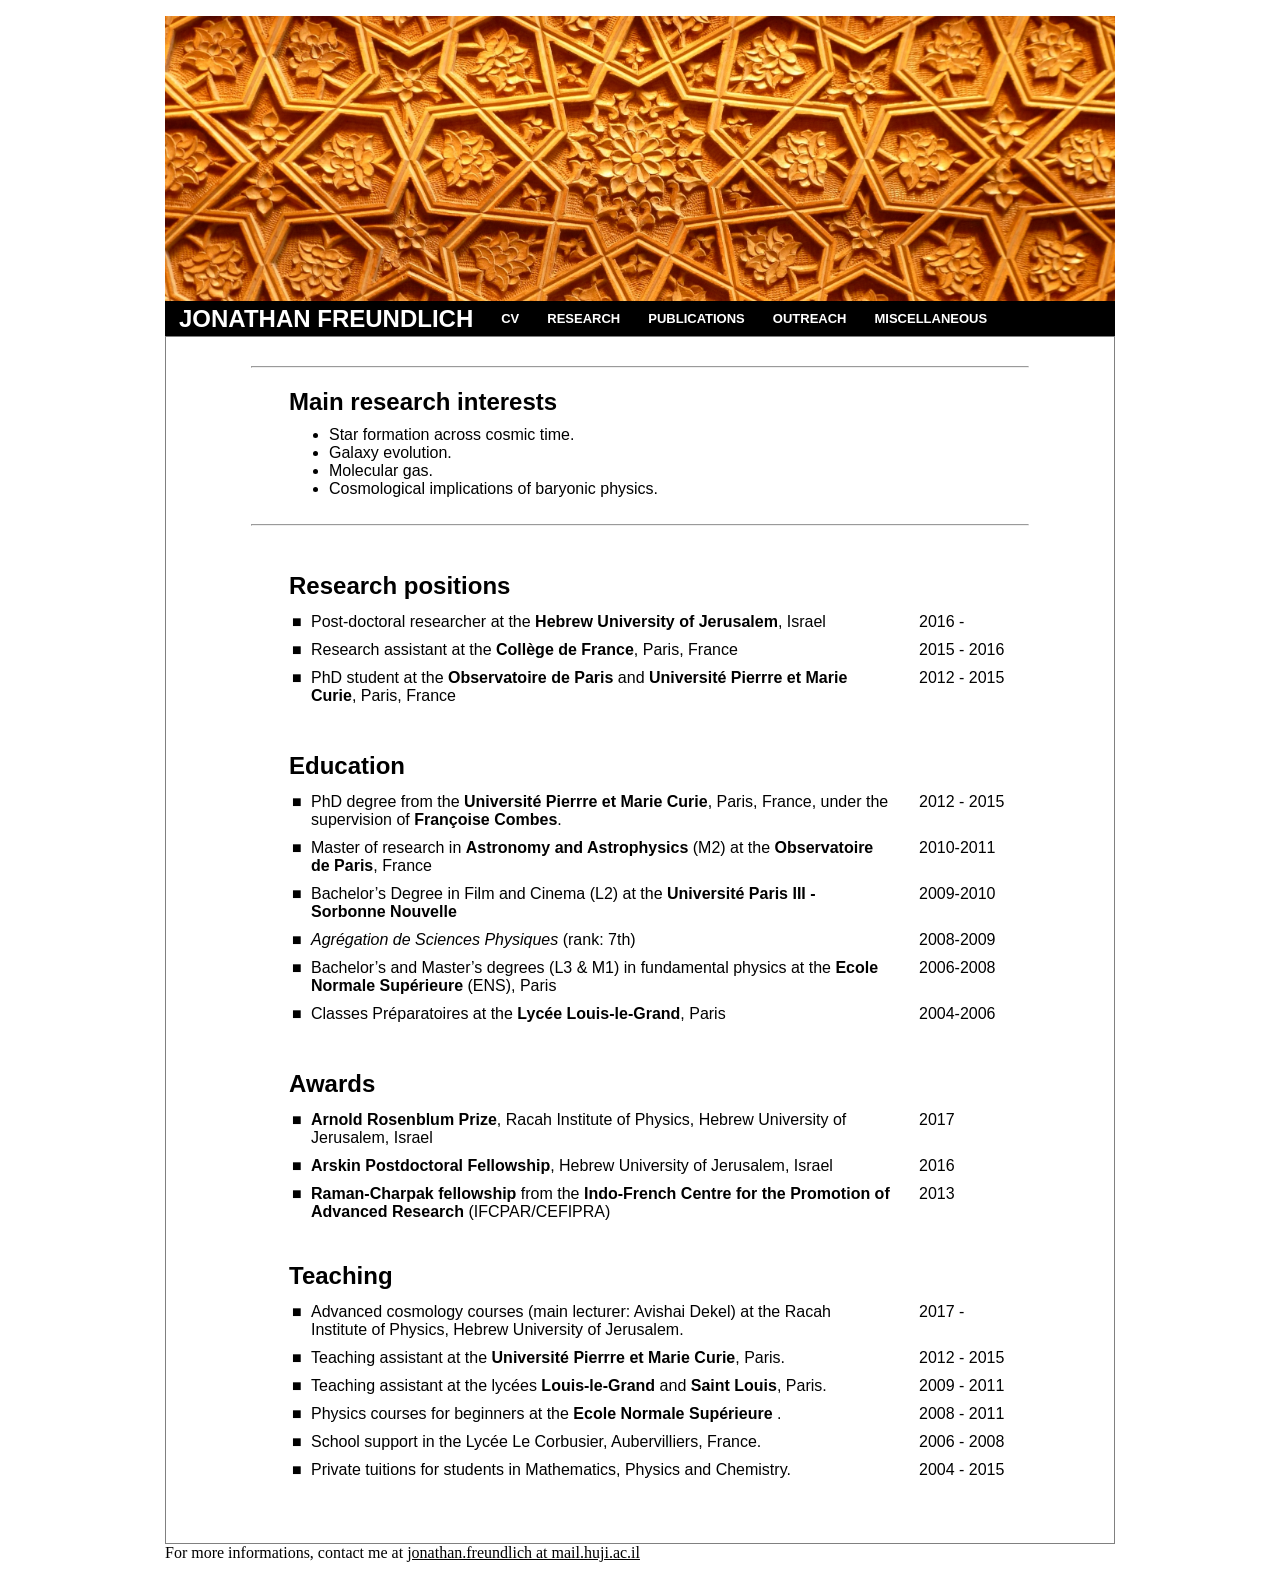
==== cv.html @ 674c6ed9 "Add website files to root directory" ====
<html>
<link rel="stylesheet" type="text/css" href="style.css">

<head>
<title>Jonathan Freundlich</title>
</head>

<META HTTP-EQUIV="Content-Type" CONTENT="text/html; charset=UTF-8">
<META HTTP-EQUIV="Content-Type" CONTENT="text/html; charset=UTF-8">
<META NAME="keywords" CONTENT="Jonathan,Freundlich,Jonathan
Freundlich,Astrophysics,Astro,Star formation,Filaments,Avishai
Dekel,Francoise Combes,Dekel,Combes,Hebrew University,Racah
Institute,Observatoire de
Paris,Cusp-core,Carbozone,Veronika,Hawaii,Las Vegas,Rameswaram">
<META NAME="description" CONTENT="Webpage of Jonathan Freundlich">
<META NAME="author" CONTENT="Jonathan Freundlich">

<script>
  (function(i,s,o,g,r,a,m){i['GoogleAnalyticsObject']=r;i[r]=i[r]||function(){
  (i[r].q=i[r].q||[]).push(arguments)},i[r].l=1*new Date();a=s.createElement(o),
  m=s.getElementsByTagName(o)[0];a.async=1;a.src=g;m.parentNode.insertBefore(a,m)
  })(window,document,'script','https://www.google-analytics.com/analytics.js','ga');

  ga('create', 'UA-87950720-1', 'auto');
  ga('send', 'pageview');

</script>

<body>

<!---- HEAD ----------------------------------------------------->

<div id="cf" class="shadow">
   <img class="bottom" src="images/samarkand4.jpg" />
   <img class="top" src="images/samarkand3.jpg" />
</div>

<div id="navbar">
        <ul>
           <li><a href="./index.html"
        style="text-decoration: none" class="nav"><font size="5"
        face="arial"><b>JONATHAN FREUNDLICH</b></font></a></li>
	   <li><a href="./cv.html" style="text-decoration: none" class="nav"><font size="2" face="arial"><b>CV</b></font></a></li>
           <li><a href="./research.html" style="text-decoration: none" class="nav"><font size="2" face="arial"><b>RESEARCH</b></font></a></li>
           <li><a href="./publications.html" style="text-decoration: none" class="nav"><font size="2" face="arial"><b>PUBLICATIONS</b></font></a></li>
           <li><a href="./outreach.html" style="text-decoration: none" class="nav"><font size="2" face="arial"><b>OUTREACH</b></font></a></li>
           <li><a href="./miscelaneous.html" style="text-decoration: none" class="nav"><font size="2" face="arial"><b>MISCELLANEOUS</b></font></a></li>
        </ul>
</div>

<!---- TEXT ----------------------------------------------------->

<table frame="box" width=100%>
<tr>
<td>
<blockquote>

<font face="arial">

  <!------
<p width=80% align="center" style="margin: 40px 0px 0px 80px">
A curriculum vitae can be found <a href="documents/cv_freundlich_2017_EN.pdf"  style="text-decoration:
	none" class="type1"><b>here</b></a> (or <a href="documents/cv_freundlich_2017_FR.pdf"  style="text-decoration:
	none" class="type1"><b>here</b></a> for the French version).
</p>
----->

  
<br />
  
<hr width="90%" align="center">
  
<h2 style="margin: 20px 0px 0px 80px">Main research interests</h2>
<ul  style="margin: 10px 0px 0px 80px">
    <li>Star formation across cosmic time.</li>
    <li>Galaxy evolution.</li>
    <li>Molecular gas.</li>
    <li>Cosmological implications of baryonic physics.</li>
</ul>
<br />

<hr width="90%" align="center">
<br />

<h2 style="margin: 20px 0px 0px 80px">Research positions</h2>
<table  style="margin: 10px 0px 0px 80px">
    <tr valign="top" class="spaceUnder">
      <td width=15px>&#9632; </td>
      <td width=580px valign="top"> Post-doctoral researcher at the <a
	href="http://new.huji.ac.il/en" style="text-decoration:
	none" class="type1"><b>Hebrew University of
	Jerusalem</b></a>, Israel</td>
      <td width=20px></td>
      <td width=100px valign="top">2016 - </td>
    <tr class="spaceUnder">
      <td width=5px>&#9632; </td>
      <td valign="top">Research assistant at the
	<a
	href="https://www.college-de-france.fr/site/college/index.htm" style="text-decoration:
	none" class="type1"><b>Coll&egrave;ge de France</b></a>, Paris,
	France</td>
      <td width=20px></td>
      <td valign="top">2015 - 2016</td>
    </tr>
    <tr valign="top" class="spaceUnder">
      <td width=5px>&#9632; </td>
      <td valign="top">PhD student at the <a
	href="https://www.obspm.fr/" style="text-decoration:none"
	class="type1"><b>Observatoire de Paris</b></a> and
	<a
	href="http://www.upmc.fr/en/index.html" style="text-decoration:none"
	class="type1"><b>Universit&eacute; Pierrre et Marie Curie</b></a>, Paris, France</td>
      <td width=20px></td>
      <td>2012 - 2015</td>
    </tr>	
</table>
<br />

<h2 style="margin: 20px 0px 0px 80px">Education</h2>
<table  style="margin: 10px 0px 0px 80px">
    <tr valign="top" class="spaceUnder">
      <td width=15px>&#9632; </td>
      <td width=580px valign="top" class="spaceUnder">PhD degree from
	the 	<a
	href="http://www.upmc.fr/en/index.html" style="text-decoration:none"
	class="type1"><b>Universit&eacute; Pierrre et Marie Curie</b></a>, Paris, France,
	under the supervision of <a
	href="http://aramis.obspm.fr/~combes/" style="text-decoration:none"
	class="type1"><b>Françoise Combes</b></a>.</td>

      <td width=20px></td>
      <td width=100px valign="top">2012 - 2015</td>
    <tr valign="top"  class="spaceUnder">
       <td width=5px>&#9632; </td>
      <td valign="top">Master of research in 	<a
	href="http://ufe.obspm.fr/Master/Master-2-Recherche/" style="text-decoration:none"
	class="type1"><b>Astronomy and Astrophysics</b></a> (M2) at the
	<a
	href="https://www.obspm.fr/" style="text-decoration:none"
	class="type1"><b>Observatoire de Paris</b></a>, France
      </td>
      <td width=20px></td>
      <td valign="top">2010-2011</td>
    </tr>
    <tr valign="top"  class="spaceUnder">
      <td width=5px>&#9632; </td>
      <td valign="top">Bachelor’s Degree in Film and Cinema (L2) at the <a
	href="http://www.univ-paris3.fr/dept-cav" style="text-decoration:none"
	class="type1"><b>Université Paris III - Sorbonne Nouvelle</b></a></td>
      <td width=20px></td>
      <td valign="top">2009-2010</td>
    </tr>
    <tr valign="top" class="spaceUnder">
      <td width=5px>&#9632; </td>
      <td><i>Agr&eacute;gation de Sciences
	Physiques</i> (rank: 7th)</td>
      <td width=20px></td>
      <td>2008-2009</td>
    </tr>
    <tr valign="top" class="spaceUnder">
      <td width=5px>&#9632; </td>
      <td valign="top" class="spaceUnder"> Bachelor’s and Master’s degrees (L3 & M1) in fundamental
	physics at the <a
	href="http://www.ens.fr" style="text-decoration:none"
	class="type1"><b>Ecole Normale Sup&eacute;rieure </b></a> (ENS),
	Paris</td>
      <td width=20px></td>
      <td valign="top">2006-2008</td>
    </tr>
    <tr valign="top" class="spaceUnder">
      <td width=5px>&#9632; </td>
      <td valign="top"> Classes Pr&eacute;paratoires at the <a
	href="https://en.wikipedia.org/wiki/Lyc%C3%A9e_Louis-le-Grand" style="text-decoration:none"
	class="type1"><b>Lyc&eacute;e Louis-le-Grand</b></a>, Paris</td>
      <td width=20px></td>
      <td valign="top">2004-2006</td>
    </tr>   
</table>
<br />

<h2 style="margin: 20px 0px 0px 80px">Awards</h2>
<table  style="margin: 10px 0px 0px 80px">
    <tr valign="top" class="spaceUnder">
      <td width=15px>&#9632; </td>
      <td width=580px valign="top"><b>Arnold Rosenblum Prize</b>, Racah
	Institute of Physics, Hebrew University of Jerusalem, Israel</td>
      <td width=20px></td>
      <td width=100px valign="top">2017</td>
    <tr valign="top" class="spaceUnder">
      <td width=15px>&#9632; </td>
      <td width=580px valign="top"><a
	href="http://ldft.huji.ac.il/" style="text-decoration:none"
	class="type1"><b>Arskin Postdoctoral Fellowship</b></a>, Hebrew University of Jerusalem, Israel</td>
      <td width=20px></td>
      <td width=100px valign="top">2016</td>
    <tr valign="top" >
      <td width=15px>&#9632; </td>
      <td valign="top" class="spaceUnder"><a
	href="http://www.inde.campusfrance.org/en/page/Raman-charpak-scholarship" style="text-decoration:none"
	class="type1"><b>Raman-Charpak fellowship</b></a> from the <a
	href="http://www.cefipra.org/" style="text-decoration:none"
	class="type1"><b>Indo-French Centre for the Promotion of Advanced Research</b></a> (IFCPAR/CEFIPRA)</td>
      <td width=20px></td>  
      <td valign="top">2013</td>
    </tr>	
</table>
<br />

<h2 style="margin: 20px 0px 0px 80px">Teaching</h2>
<table  style="margin: 10px 0px 0px 80px">
    <tr valign="top" class="spaceUnder">
      <td width=15px>&#9632; </td>
      <td width=580px valign="top">Advanced cosmology courses (main
	lecturer: Avishai Dekel) at the Racah Institute of Physics, Hebrew
	University of Jerusalem.</td>
      <td width=20px></td>
      <td width=100px valign="top">2017 -</td>
    </tr>
    <tr class="spaceUnder">
      <td width=15px>&#9632; </td>
      <td width=580px valign="top">Teaching assistant at the 	<a
	href="http://www.upmc.fr/en/index.html" style="text-decoration:none"
	class="type1"><b>Universit&eacute; Pierrre et Marie
	Curie</b></a>, Paris.</td>
      <td width=20px></td>
      <td width=100px valign="top">2012 - 2015</td>
    </tr>
    <tr class="spaceUnder">
      <td width=15px>&#9632; </td>
      <td valign="top">Teaching assistant at the lycées <a
	href="https://en.wikipedia.org/wiki/Lyc%C3%A9e_Louis-le-Grand" style="text-decoration:none"
	class="type1"><b>Louis-le-Grand</b></a> and <a
	href="https://en.wikipedia.org/wiki/Lyc%C3%A9e_Saint-Louis" style="text-decoration:none"
	class="type1"><b>Saint Louis</b></a>, Paris.</td>
      <td width=20px></td> 
      <td valign="top">2009 - 2011</td>
    </tr>
    <tr class="spaceUnder">
      <td width=15px>&#9632; </td>
      <td valign="top">Physics courses for beginners at the <a
	href="http://www.ens.fr" style="text-decoration:none"
	class="type1"><b>Ecole Normale Sup&eacute;rieure </b></a>.</td>
      <td width=20px></td>
      <td valign="top">2008 - 2011</td>
    </tr>
    <tr class="spaceUnder">
      <td width=15px>&#9632; </td>
      <td valign="top">School support in the Lycée Le Corbusier, Aubervilliers, France.</td>
      <td width=20px></td>
      <td valign="top">2006 - 2008</td>
    </tr>
    <tr class="spaceUnder">
      <td width=15px>&#9632; </td>
      <td valign="top">Private tuitions for students in Mathematics, Physics and Chemistry.</td>
      <td width=20px></td>
      <td valign="top">2004 - 2015</td>
    </tr>
</table>
<br />
<br />
</font>


</blockquote>
</td>
</tr>
</table>


<!---- FOOT ----------------------------------------------------->

<p align="left" style="margin: 0px 0px 0px 0px">
For more informations, contact me at
<a href="mailto:jonathan.freundlich@mail.huji.ac.il"
class="type1">jonathan.freundlich at mail.huji.ac.il</a>



</body></html>
---- style.css ----
/* LINKS */

a.type1:link { color: #000000; } 
a.type1:visited { color: #000000; } 
a.type1:hover { color: #0079C2; } 
a.type1:active { color: #000000; }

a.nav:link { color: #FFF; } 
a.nav:visited { color: #FFF; } 
a.nav:hover { color: #000000; } 
a.nav:active { color: #FFF; }

body {	padding: 1em 0em; margin: auto; width:950px;}

#navbar {
width: 100%;
height: 35px;
background-color: #000;
}

#navbar ul {
width: 100%;
margin: 0 0 0 0;
padding-left:0px;
}

#navbar ul li {
float: left;
color: #FFF;
padding: 0px 14px 0px 14px;
border-right: 0px solid #FFF;
border-left: 0px solid #FFF;
height: 35px;
list-style: none;
display: block;
line-height: 35px;
text-align: center;
cursor: pointer;
}

#navbar ul li:hover {
background-color:#CCC;
color:#000000;
}


#cf {
position:relative;
margin:auto;
width:950px;
height:285px;
}

#cf img {
  position: absolute;
  width:950px;
  height:285px;
  vertical-align:middle;
  -webkit-transition: opacity 1s ease-in-out;
  -moz-transition: opacity 1s ease-in-out;
  -o-transition: opacity 1s ease-in-out;
  transition: opacity 1s ease-in-out;
}

#cf img.top:hover {
  opacity:0;
}

#cf2 {
position:relative;
margin: 0px 0px 0px -860px;
width:855px;
height:256px;
}

#cf2 img {
  position: absolute;
  width:855px;
  height:256px;
  vertical-align:middle;
  -webkit-transition: opacity 1s ease-in-out;
  -moz-transition: opacity 1s ease-in-out;
  -o-transition: opacity 1s ease-in-out;
  transition: opacity 1s ease-in-out;
}

#cf2 img.top:hover {
  opacity:0;
}


tr.spaceUnder > td
{
  padding-bottom: 7px;
}

#image{
    width:300px;
    display: block;
}

#image:hover{
    transform-origin: 100% 0;
    transform: scale(2); 
    box-shadow: 0 0 10px rgba(0, 0, 0, 0.5);
}


#image2{
    width:300px;
    display: block;
}

#image2:hover{
    transform-origin: 100% 100%;
    transform: scale(2); 
    box-shadow: 0 0 10px rgba(0, 0, 0, 0.5);
}


#outreach {
width:400px;
height:300px;
display: block;
}

#outreach img {
  position: absolute;
  width:400px;
  height:300px;
  vertical-align:middle;
  -webkit-transition: opacity 1s ease-in-out;
  -moz-transition: opacity 1s ease-in-out;
  -o-transition: opacity 1s ease-in-out;
  transition: opacity 1s ease-in-out;
}

#outreach img.top:hover {
  opacity:0;
}
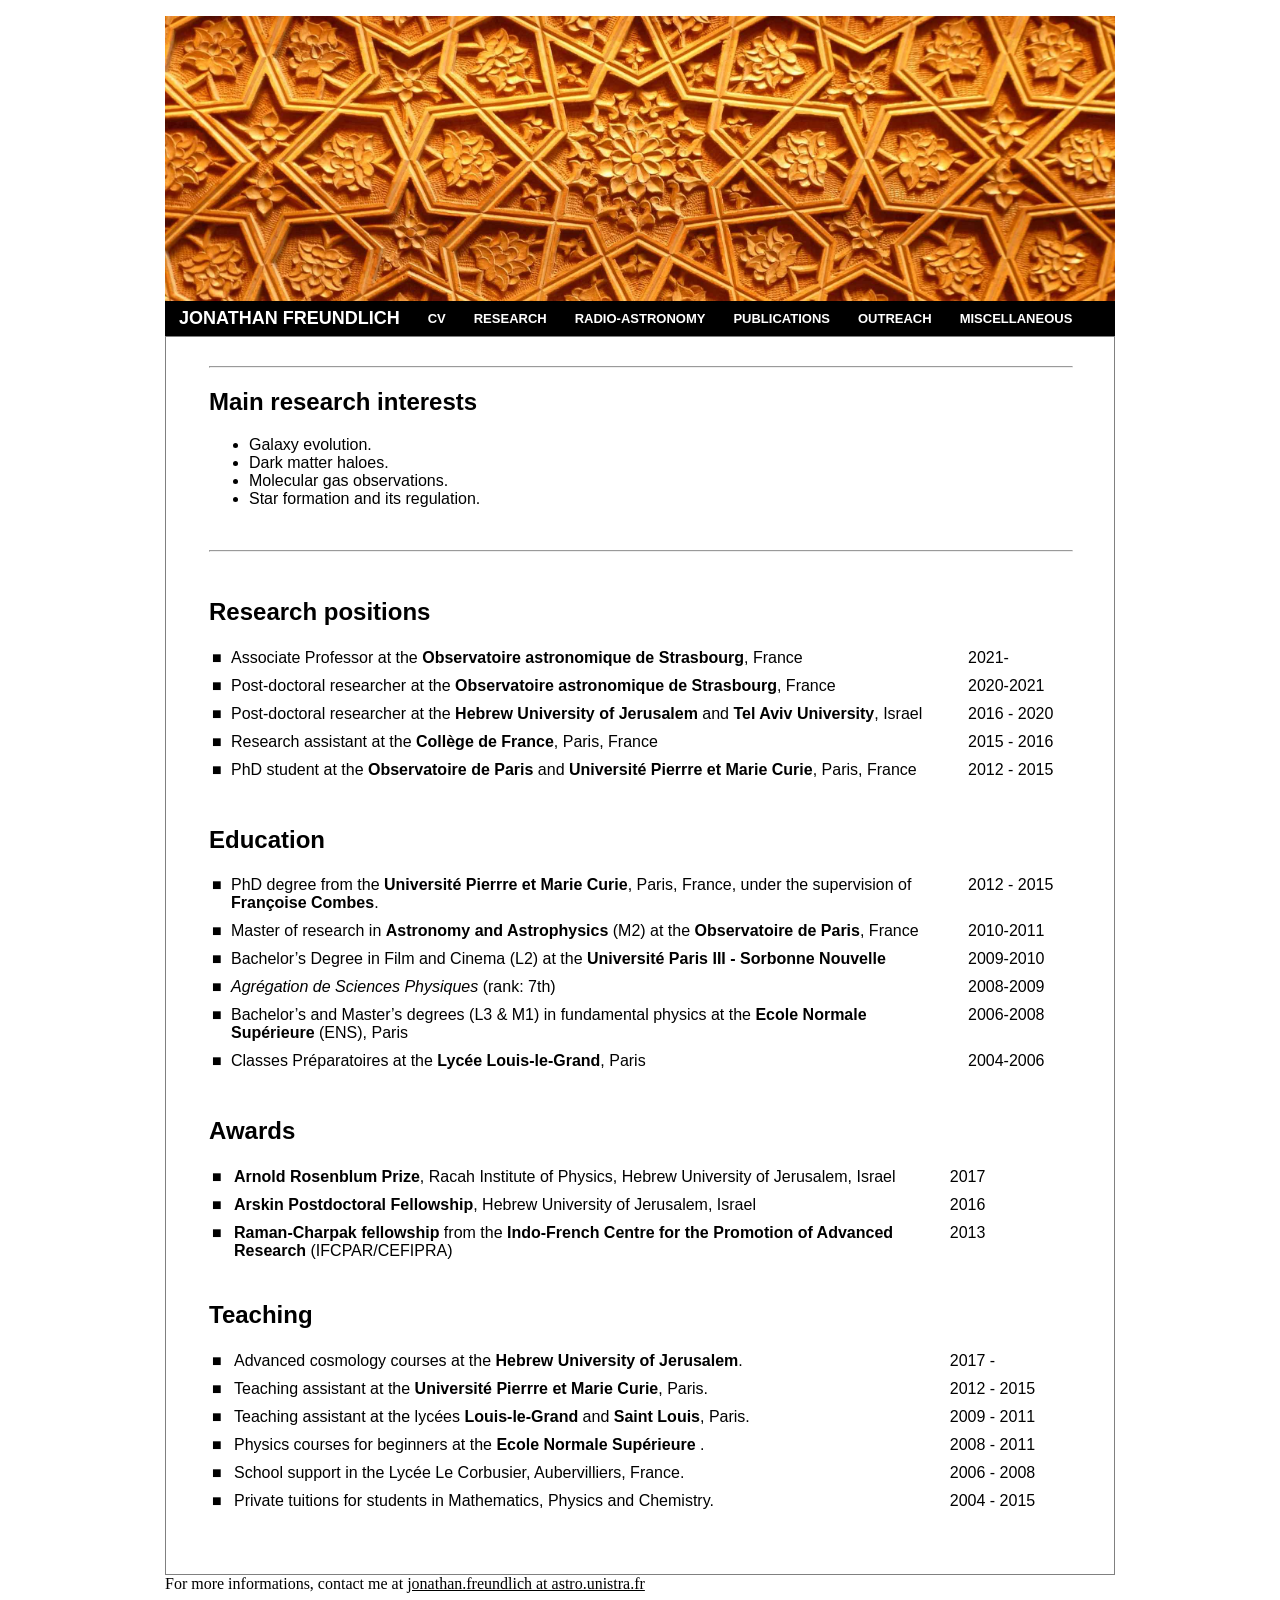
==== commit 42919b7e: "Add website files (excluding oversized media)" ====
--- a/cv.html
+++ b/cv.html
@@ -38,12 +38,13 @@
 <div id="navbar">
         <ul>
            <li><a href="./index.html"
-        style="text-decoration: none" class="nav"><font size="5"
+        style="text-decoration: none" class="nav"><font size="4"
         face="arial"><b>JONATHAN FREUNDLICH</b></font></a></li>
 	   <li><a href="./cv.html" style="text-decoration: none" class="nav"><font size="2" face="arial"><b>CV</b></font></a></li>
            <li><a href="./research.html" style="text-decoration: none" class="nav"><font size="2" face="arial"><b>RESEARCH</b></font></a></li>
+           <li><a href="./radio.html" style="text-decoration: none" class="nav"><font size="2" face="arial"><b>RADIO-ASTRONOMY</b></font></a></li>
            <li><a href="./publications.html" style="text-decoration: none" class="nav"><font size="2" face="arial"><b>PUBLICATIONS</b></font></a></li>
-           <li><a href="./outreach.html" style="text-decoration: none" class="nav"><font size="2" face="arial"><b>OUTREACH</b></font></a></li>
+		<li><a href="./outreach.html" style="text-decoration: none" class="nav"><font size="2" face="arial"><b>OUTREACH</b></font></a></li>
            <li><a href="./miscelaneous.html" style="text-decoration: none" class="nav"><font size="2" face="arial"><b>MISCELLANEOUS</b></font></a></li>
         </ul>
 </div>
@@ -57,41 +58,50 @@
 
 <font face="arial">
 
-  <!------
-<p width=80% align="center" style="margin: 40px 0px 0px 80px">
-A curriculum vitae can be found <a href="documents/cv_freundlich_2017_EN.pdf"  style="text-decoration:
-	none" class="type1"><b>here</b></a> (or <a href="documents/cv_freundlich_2017_FR.pdf"  style="text-decoration:
-	none" class="type1"><b>here</b></a> for the French version).
-</p>
------>
-
   
 <br />
   
-<hr width="90%" align="center">
+<hr width="100%" align="center">
   
-<h2 style="margin: 20px 0px 0px 80px">Main research interests</h2>
-<ul  style="margin: 10px 0px 0px 80px">
-    <li>Star formation across cosmic time.</li>
-    <li>Galaxy evolution.</li>
-    <li>Molecular gas.</li>
-    <li>Cosmological implications of baryonic physics.</li>
+<h2 width=90%>Main research interests</h2>
+<ul width=90%>
+    <li>Galaxy evolution.</li>	  
+    <li>Dark matter haloes.</li>  
+    <li>Molecular gas observations.</li>
+    <li>Star formation and its regulation.</li>
 </ul>
 <br />
 
-<hr width="90%" align="center">
-<br />
-
-<h2 style="margin: 20px 0px 0px 80px">Research positions</h2>
-<table  style="margin: 10px 0px 0px 80px">
-    <tr valign="top" class="spaceUnder">
-      <td width=15px>&#9632; </td>
-      <td width=580px valign="top"> Post-doctoral researcher at the <a
+<hr width="100%" align="center">
+<br />
+
+<h2 width=100%>Research positions</h2>
+<table  width=100%>
+	<tr valign="top" class="spaceUnder">
+      <td width=15px>&#9632; </td>
+      <td valign="top"> Associate Professor at the <a
+	href="https://astro.unistra.fr/" style="text-decoration:
+	none" class="type1"><b>Observatoire astronomique de Strasbourg</b></a>, France</td>
+      <td width=20px></td>
+      <td width=100px valign="top">2021-</td>
+
+	<tr valign="top" class="spaceUnder">
+      <td width=15px>&#9632; </td>
+      <td valign="top"> Post-doctoral researcher at the <a
+	href="https://astro.unistra.fr/" style="text-decoration:
+	none" class="type1"><b>Observatoire astronomique de Strasbourg</b></a>, France</td>
+      <td width=20px></td>
+      <td width=100px valign="top">2020-2021</td>
+    <tr valign="top" class="spaceUnder">
+      <td width=15px>&#9632; </td>
+      <td valign="top"> Post-doctoral researcher at the <a
 	href="http://new.huji.ac.il/en" style="text-decoration:
 	none" class="type1"><b>Hebrew University of
-	Jerusalem</b></a>, Israel</td>
-      <td width=20px></td>
-      <td width=100px valign="top">2016 - </td>
+	Jerusalem</b></a> and <a
+	href="https://physics.tau.ac.il/astrophysics" style="text-decoration:
+	none" class="type1"><b>Tel Aviv University</b>, Israel</td>
+      <td width=20px></td>
+      <td width=100px valign="top">2016 - 2020</td>
     <tr class="spaceUnder">
       <td width=5px>&#9632; </td>
       <td valign="top">Research assistant at the
@@ -116,11 +126,11 @@
 </table>
 <br />
 
-<h2 style="margin: 20px 0px 0px 80px">Education</h2>
-<table  style="margin: 10px 0px 0px 80px">
-    <tr valign="top" class="spaceUnder">
-      <td width=15px>&#9632; </td>
-      <td width=580px valign="top" class="spaceUnder">PhD degree from
+<h2 width=100%>Education</h2>
+<table  width=100%>
+    <tr valign="top" class="spaceUnder">
+      <td width=15px>&#9632; </td>
+      <td valign="top" class="spaceUnder">PhD degree from
 	the 	<a
 	href="http://www.upmc.fr/en/index.html" style="text-decoration:none"
 	class="type1"><b>Universit&eacute; Pierrre et Marie Curie</b></a>, Paris, France,
@@ -178,11 +188,11 @@
 </table>
 <br />
 
-<h2 style="margin: 20px 0px 0px 80px">Awards</h2>
-<table  style="margin: 10px 0px 0px 80px">
-    <tr valign="top" class="spaceUnder">
-      <td width=15px>&#9632; </td>
-      <td width=580px valign="top"><b>Arnold Rosenblum Prize</b>, Racah
+<h2 width=100%>Awards</h2>
+<table  width=100%>
+    <tr valign="top" class="spaceUnder">
+      <td width=15px>&#9632; </td>
+      <td valign="top"><b>Arnold Rosenblum Prize</b>, Racah
 	Institute of Physics, Hebrew University of Jerusalem, Israel</td>
       <td width=20px></td>
       <td width=100px valign="top">2017</td>
@@ -206,13 +216,14 @@
 </table>
 <br />
 
-<h2 style="margin: 20px 0px 0px 80px">Teaching</h2>
-<table  style="margin: 10px 0px 0px 80px">
-    <tr valign="top" class="spaceUnder">
-      <td width=15px>&#9632; </td>
-      <td width=580px valign="top">Advanced cosmology courses (main
-	lecturer: Avishai Dekel) at the Racah Institute of Physics, Hebrew
-	University of Jerusalem.</td>
+<h2 width=100%>Teaching</h2>
+<table  width=100%>
+    <tr valign="top" class="spaceUnder">
+      <td width=15px>&#9632; </td>
+      <td valign="top">Advanced cosmology courses at the <a
+	href="https://phys.huji.ac.il/" style="text-decoration:none"
+	class="type1"><b>Hebrew
+	University of Jerusalem</b></a>.</td>
       <td width=20px></td>
       <td width=100px valign="top">2017 -</td>
     </tr>
@@ -272,7 +283,7 @@
 <p align="left" style="margin: 0px 0px 0px 0px">
 For more informations, contact me at
 <a href="mailto:jonathan.freundlich@mail.huji.ac.il"
-class="type1">jonathan.freundlich at mail.huji.ac.il</a>
+class="type1">jonathan.freundlich at astro.unistra.fr</a>
 
 
 
--- a/style.css
+++ b/style.css
@@ -117,6 +117,11 @@
     box-shadow: 0 0 10px rgba(0, 0, 0, 0.5);
 }
 
+#image3{
+    width:100%;
+    display: block;
+}
+
 
 #outreach {
 width:400px;
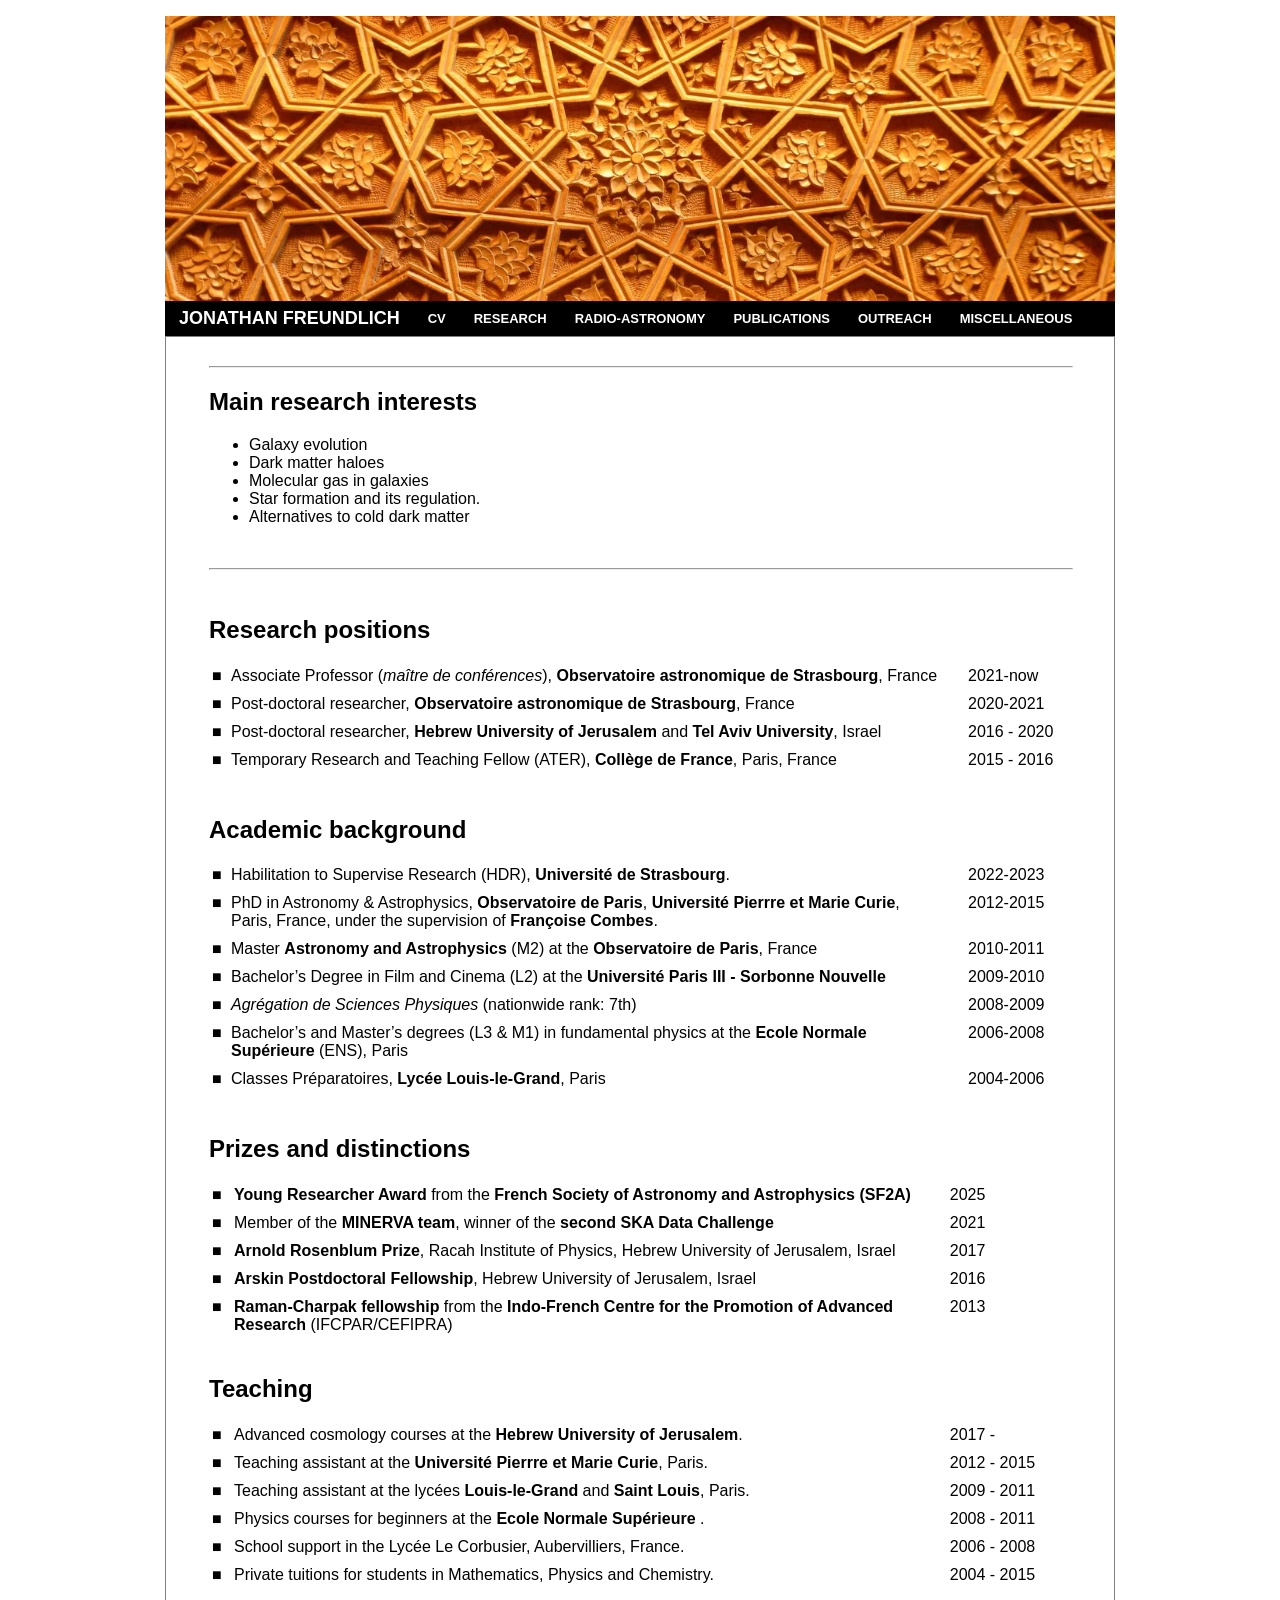
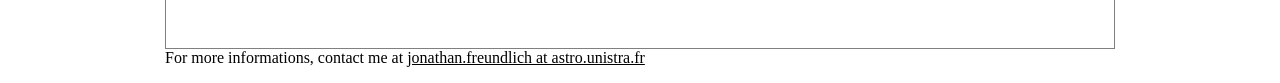
==== commit 6b62820d: "Add website files (without large media)" ====
--- a/cv.html
+++ b/cv.html
@@ -65,10 +65,11 @@
   
 <h2 width=90%>Main research interests</h2>
 <ul width=90%>
-    <li>Galaxy evolution.</li>	  
-    <li>Dark matter haloes.</li>  
-    <li>Molecular gas observations.</li>
+    <li>Galaxy evolution</li>	  
+    <li>Dark matter haloes</li>  
+    <li>Molecular gas in galaxies</li>
     <li>Star formation and its regulation.</li>
+    <li>Alternatives to cold dark matter</li>
 </ul>
 <br />
 
@@ -79,22 +80,22 @@
 <table  width=100%>
 	<tr valign="top" class="spaceUnder">
       <td width=15px>&#9632; </td>
-      <td valign="top"> Associate Professor at the <a
+      <td valign="top"> Associate Professor (<i>maître de conférences</i>), <a
 	href="https://astro.unistra.fr/" style="text-decoration:
 	none" class="type1"><b>Observatoire astronomique de Strasbourg</b></a>, France</td>
       <td width=20px></td>
-      <td width=100px valign="top">2021-</td>
+      <td width=100px valign="top">2021-now</td>
 
 	<tr valign="top" class="spaceUnder">
       <td width=15px>&#9632; </td>
-      <td valign="top"> Post-doctoral researcher at the <a
+      <td valign="top"> Post-doctoral researcher, <a
 	href="https://astro.unistra.fr/" style="text-decoration:
 	none" class="type1"><b>Observatoire astronomique de Strasbourg</b></a>, France</td>
       <td width=20px></td>
       <td width=100px valign="top">2020-2021</td>
     <tr valign="top" class="spaceUnder">
       <td width=15px>&#9632; </td>
-      <td valign="top"> Post-doctoral researcher at the <a
+      <td valign="top"> Post-doctoral researcher, <a
 	href="http://new.huji.ac.il/en" style="text-decoration:
 	none" class="type1"><b>Hebrew University of
 	Jerusalem</b></a> and <a
@@ -104,7 +105,7 @@
       <td width=100px valign="top">2016 - 2020</td>
     <tr class="spaceUnder">
       <td width=5px>&#9632; </td>
-      <td valign="top">Research assistant at the
+      <td valign="top">Temporary Research and Teaching Fellow (ATER), 
 	<a
 	href="https://www.college-de-france.fr/site/college/index.htm" style="text-decoration:
 	none" class="type1"><b>Coll&egrave;ge de France</b></a>, Paris,
@@ -112,37 +113,38 @@
       <td width=20px></td>
       <td valign="top">2015 - 2016</td>
     </tr>
-    <tr valign="top" class="spaceUnder">
-      <td width=5px>&#9632; </td>
-      <td valign="top">PhD student at the <a
-	href="https://www.obspm.fr/" style="text-decoration:none"
-	class="type1"><b>Observatoire de Paris</b></a> and
-	<a
-	href="http://www.upmc.fr/en/index.html" style="text-decoration:none"
-	class="type1"><b>Universit&eacute; Pierrre et Marie Curie</b></a>, Paris, France</td>
-      <td width=20px></td>
-      <td>2012 - 2015</td>
-    </tr>	
-</table>
-<br />
-
-<h2 width=100%>Education</h2>
+
+</table>
+<br />
+
+<h2 width=100%>Academic background</h2>
 <table  width=100%>
     <tr valign="top" class="spaceUnder">
       <td width=15px>&#9632; </td>
-      <td valign="top" class="spaceUnder">PhD degree from
-	the 	<a
+      <td valign="top" class="spaceUnder"> Habilitation to Supervise Research (HDR), <a
+          href="https://www.unistra.fr/fr" style="text-decoration:none"
+          class="type1"><b>Université de Strasbourg</b></a>.</td>
+      <td width=20px></td>
+      <td width=100px valign="top">2022-2023</td>
+    </tr>
+      
+    <tr valign="top" class="spaceUnder">
+      <td width=15px>&#9632; </td>
+      <td valign="top" class="spaceUnder">PhD in Astronomy & Astrophysics, <a
+          href="https://www.obspm.fr/" style="text-decoration:none"
+          class="type1"><b>Observatoire de Paris</b></a>, <a
 	href="http://www.upmc.fr/en/index.html" style="text-decoration:none"
 	class="type1"><b>Universit&eacute; Pierrre et Marie Curie</b></a>, Paris, France,
 	under the supervision of <a
 	href="http://aramis.obspm.fr/~combes/" style="text-decoration:none"
 	class="type1"><b>Françoise Combes</b></a>.</td>
-
-      <td width=20px></td>
-      <td width=100px valign="top">2012 - 2015</td>
+      <td width=20px></td>
+      <td width=100px valign="top">2012-2015</td>
+    </tr>
+    
     <tr valign="top"  class="spaceUnder">
        <td width=5px>&#9632; </td>
-      <td valign="top">Master of research in 	<a
+      <td valign="top">Master	<a
 	href="http://ufe.obspm.fr/Master/Master-2-Recherche/" style="text-decoration:none"
 	class="type1"><b>Astronomy and Astrophysics</b></a> (M2) at the
 	<a
@@ -163,7 +165,7 @@
     <tr valign="top" class="spaceUnder">
       <td width=5px>&#9632; </td>
       <td><i>Agr&eacute;gation de Sciences
-	Physiques</i> (rank: 7th)</td>
+	Physiques</i> (nationwide rank: 7th)</td>
       <td width=20px></td>
       <td>2008-2009</td>
     </tr>
@@ -179,7 +181,7 @@
     </tr>
     <tr valign="top" class="spaceUnder">
       <td width=5px>&#9632; </td>
-      <td valign="top"> Classes Pr&eacute;paratoires at the <a
+      <td valign="top"> Classes Pr&eacute;paratoires, <a
 	href="https://en.wikipedia.org/wiki/Lyc%C3%A9e_Louis-le-Grand" style="text-decoration:none"
 	class="type1"><b>Lyc&eacute;e Louis-le-Grand</b></a>, Paris</td>
       <td width=20px></td>
@@ -188,14 +190,29 @@
 </table>
 <br />
 
-<h2 width=100%>Awards</h2>
+<h2 width=100%>Prizes and distinctions</h2>
 <table  width=100%>
+    <tr valign="top" class="spaceUnder">
+      <td width=15px>&#9632; </td>
+      <td valign="top"><a href="https://sf2a.eu/website2023/message-sf2a-12-04-2025/" style="text-decoration:none" class="type1"><b>Young Researcher Award</b></a> from the <a href="https://sf2a.eu/website2023/" style="text-decoration:none" class="type1"><b>French Society of Astronomy and Astrophysics (SF2A)</b></a></td>
+      <td width=20px></td>
+      <td width=100px valign="top">2025</td>
+    </tr>
+    
+    <tr valign="top" class="spaceUnder">
+      <td width=15px>&#9632; </td>
+      <td valign="top">Member of the <a href="https://minerva-astro.obspm.fr/ska-data-challenges/" style="text-decoration:none" class="type1"><b>MINERVA team</b></a>, winner of the <a href="https://sdc2.skao.int/" style="text-decoration:none" class="type1"><b>second SKA Data Challenge</b></a></td>
+      <td width=20px></td>
+      <td width=100px valign="top">2021</td>
+    </tr>
+    
     <tr valign="top" class="spaceUnder">
       <td width=15px>&#9632; </td>
       <td valign="top"><b>Arnold Rosenblum Prize</b>, Racah
 	Institute of Physics, Hebrew University of Jerusalem, Israel</td>
       <td width=20px></td>
       <td width=100px valign="top">2017</td>
+    </tr>
     <tr valign="top" class="spaceUnder">
       <td width=15px>&#9632; </td>
       <td width=580px valign="top"><a
@@ -287,4 +304,4 @@
 
 
 
-</body></html>+</body></html>
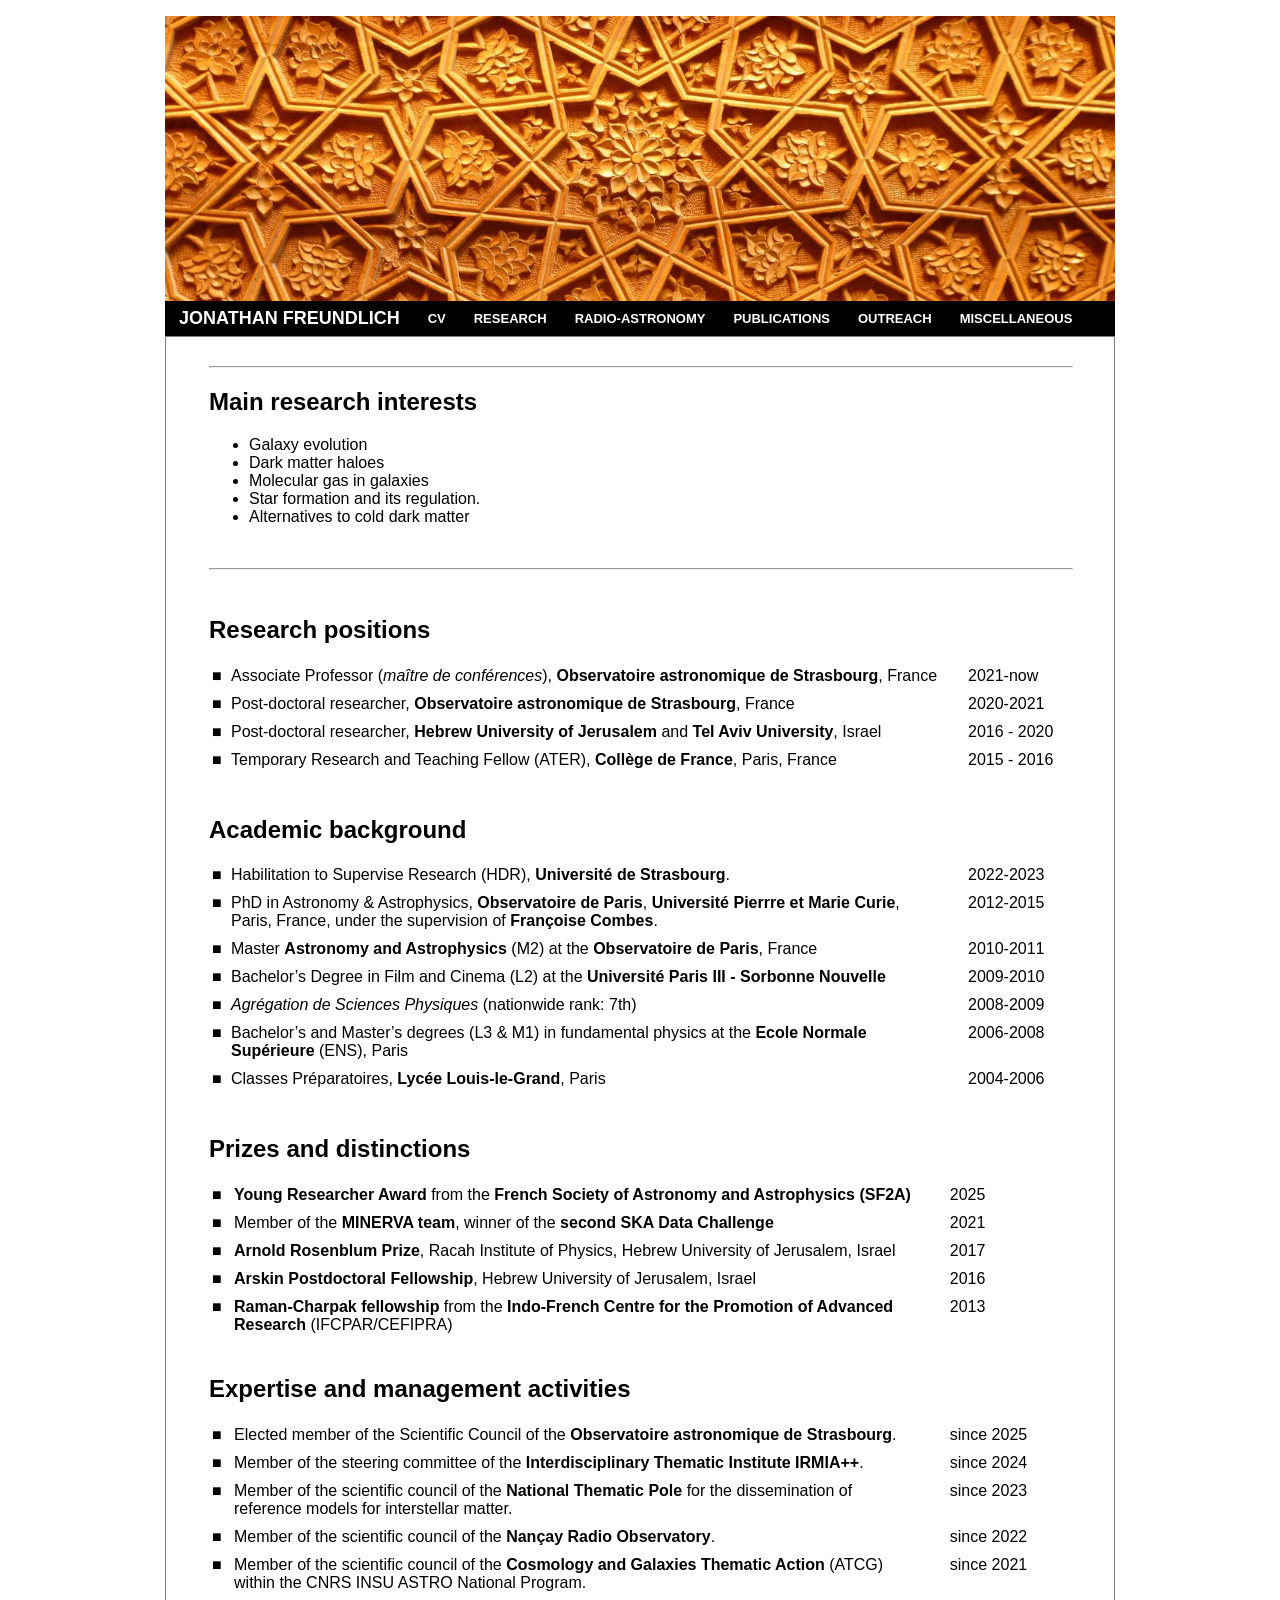
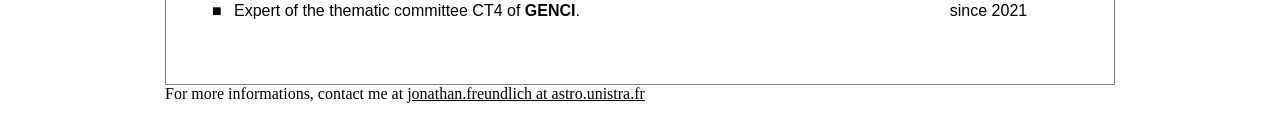
==== commit 671298b2: "Add website files (without large media)" ====
--- a/cv.html
+++ b/cv.html
@@ -79,22 +79,25 @@
 <h2 width=100%>Research positions</h2>
 <table  width=100%>
 	<tr valign="top" class="spaceUnder">
-      <td width=15px>&#9632; </td>
+      <td width=15px valign="top">&#9632; </td>
       <td valign="top"> Associate Professor (<i>maître de conférences</i>), <a
 	href="https://astro.unistra.fr/" style="text-decoration:
 	none" class="type1"><b>Observatoire astronomique de Strasbourg</b></a>, France</td>
       <td width=20px></td>
       <td width=100px valign="top">2021-now</td>
-
+    </tr>
+    
 	<tr valign="top" class="spaceUnder">
-      <td width=15px>&#9632; </td>
+      <td width=15px valign="top">&#9632; </td>
       <td valign="top"> Post-doctoral researcher, <a
 	href="https://astro.unistra.fr/" style="text-decoration:
 	none" class="type1"><b>Observatoire astronomique de Strasbourg</b></a>, France</td>
       <td width=20px></td>
       <td width=100px valign="top">2020-2021</td>
-    <tr valign="top" class="spaceUnder">
-      <td width=15px>&#9632; </td>
+    </tr>
+    
+    <tr valign="top" class="spaceUnder">
+      <td width=15px valign="top">&#9632; </td>
       <td valign="top"> Post-doctoral researcher, <a
 	href="http://new.huji.ac.il/en" style="text-decoration:
 	none" class="type1"><b>Hebrew University of
@@ -103,8 +106,10 @@
 	none" class="type1"><b>Tel Aviv University</b>, Israel</td>
       <td width=20px></td>
       <td width=100px valign="top">2016 - 2020</td>
-    <tr class="spaceUnder">
-      <td width=5px>&#9632; </td>
+    </tr>
+
+    <tr class="spaceUnder">
+      <td width=5px valign="top">&#9632; </td>
       <td valign="top">Temporary Research and Teaching Fellow (ATER), 
 	<a
 	href="https://www.college-de-france.fr/site/college/index.htm" style="text-decoration:
@@ -120,7 +125,7 @@
 <h2 width=100%>Academic background</h2>
 <table  width=100%>
     <tr valign="top" class="spaceUnder">
-      <td width=15px>&#9632; </td>
+      <td width=15px valign="top">&#9632; </td>
       <td valign="top" class="spaceUnder"> Habilitation to Supervise Research (HDR), <a
           href="https://www.unistra.fr/fr" style="text-decoration:none"
           class="type1"><b>Université de Strasbourg</b></a>.</td>
@@ -129,7 +134,7 @@
     </tr>
       
     <tr valign="top" class="spaceUnder">
-      <td width=15px>&#9632; </td>
+      <td width=15px valign="top">&#9632; </td>
       <td valign="top" class="spaceUnder">PhD in Astronomy & Astrophysics, <a
           href="https://www.obspm.fr/" style="text-decoration:none"
           class="type1"><b>Observatoire de Paris</b></a>, <a
@@ -143,7 +148,7 @@
     </tr>
     
     <tr valign="top"  class="spaceUnder">
-       <td width=5px>&#9632; </td>
+       <td width=5px valign="top">&#9632; </td>
       <td valign="top">Master	<a
 	href="http://ufe.obspm.fr/Master/Master-2-Recherche/" style="text-decoration:none"
 	class="type1"><b>Astronomy and Astrophysics</b></a> (M2) at the
@@ -151,26 +156,29 @@
 	href="https://www.obspm.fr/" style="text-decoration:none"
 	class="type1"><b>Observatoire de Paris</b></a>, France
       </td>
-      <td width=20px></td>
+      <td width=20px valign="top"></td>
       <td valign="top">2010-2011</td>
     </tr>
+    
     <tr valign="top"  class="spaceUnder">
-      <td width=5px>&#9632; </td>
+      <td width=5px valign="top">&#9632; </td>
       <td valign="top">Bachelor’s Degree in Film and Cinema (L2) at the <a
 	href="http://www.univ-paris3.fr/dept-cav" style="text-decoration:none"
 	class="type1"><b>Université Paris III - Sorbonne Nouvelle</b></a></td>
       <td width=20px></td>
       <td valign="top">2009-2010</td>
     </tr>
-    <tr valign="top" class="spaceUnder">
-      <td width=5px>&#9632; </td>
+    
+    <tr valign="top" class="spaceUnder">
+      <td width=5px valign="top">&#9632; </td>
       <td><i>Agr&eacute;gation de Sciences
 	Physiques</i> (nationwide rank: 7th)</td>
       <td width=20px></td>
       <td>2008-2009</td>
     </tr>
-    <tr valign="top" class="spaceUnder">
-      <td width=5px>&#9632; </td>
+    
+    <tr valign="top" class="spaceUnder">
+      <td width=5px valign="top">&#9632; </td>
       <td valign="top" class="spaceUnder"> Bachelor’s and Master’s degrees (L3 & M1) in fundamental
 	physics at the <a
 	href="http://www.ens.fr" style="text-decoration:none"
@@ -179,8 +187,9 @@
       <td width=20px></td>
       <td valign="top">2006-2008</td>
     </tr>
-    <tr valign="top" class="spaceUnder">
-      <td width=5px>&#9632; </td>
+    
+    <tr valign="top" class="spaceUnder">
+      <td width=5px valign="top">&#9632; </td>
       <td valign="top"> Classes Pr&eacute;paratoires, <a
 	href="https://en.wikipedia.org/wiki/Lyc%C3%A9e_Louis-le-Grand" style="text-decoration:none"
 	class="type1"><b>Lyc&eacute;e Louis-le-Grand</b></a>, Paris</td>
@@ -193,35 +202,38 @@
 <h2 width=100%>Prizes and distinctions</h2>
 <table  width=100%>
     <tr valign="top" class="spaceUnder">
-      <td width=15px>&#9632; </td>
+      <td width=15px valign="top">&#9632; </td>
       <td valign="top"><a href="https://sf2a.eu/website2023/message-sf2a-12-04-2025/" style="text-decoration:none" class="type1"><b>Young Researcher Award</b></a> from the <a href="https://sf2a.eu/website2023/" style="text-decoration:none" class="type1"><b>French Society of Astronomy and Astrophysics (SF2A)</b></a></td>
       <td width=20px></td>
       <td width=100px valign="top">2025</td>
     </tr>
     
     <tr valign="top" class="spaceUnder">
-      <td width=15px>&#9632; </td>
+      <td width=15px valign="top">&#9632; </td>
       <td valign="top">Member of the <a href="https://minerva-astro.obspm.fr/ska-data-challenges/" style="text-decoration:none" class="type1"><b>MINERVA team</b></a>, winner of the <a href="https://sdc2.skao.int/" style="text-decoration:none" class="type1"><b>second SKA Data Challenge</b></a></td>
       <td width=20px></td>
       <td width=100px valign="top">2021</td>
     </tr>
     
     <tr valign="top" class="spaceUnder">
-      <td width=15px>&#9632; </td>
+      <td width=15px valign="top">&#9632; </td>
       <td valign="top"><b>Arnold Rosenblum Prize</b>, Racah
 	Institute of Physics, Hebrew University of Jerusalem, Israel</td>
       <td width=20px></td>
       <td width=100px valign="top">2017</td>
     </tr>
-    <tr valign="top" class="spaceUnder">
-      <td width=15px>&#9632; </td>
+    
+    <tr valign="top" class="spaceUnder">
+      <td width=15px valign="top">&#9632; </td>
       <td width=580px valign="top"><a
 	href="http://ldft.huji.ac.il/" style="text-decoration:none"
 	class="type1"><b>Arskin Postdoctoral Fellowship</b></a>, Hebrew University of Jerusalem, Israel</td>
       <td width=20px></td>
       <td width=100px valign="top">2016</td>
+    </tr>
+    
     <tr valign="top" >
-      <td width=15px>&#9632; </td>
+      <td width=15px valign="top">&#9632; </td>
       <td valign="top" class="spaceUnder"><a
 	href="http://www.inde.campusfrance.org/en/page/Raman-charpak-scholarship" style="text-decoration:none"
 	class="type1"><b>Raman-Charpak fellowship</b></a> from the <a
@@ -233,56 +245,64 @@
 </table>
 <br />
 
-<h2 width=100%>Teaching</h2>
+<h2 width=100%>Expertise and management activities</h2>
 <table  width=100%>
-    <tr valign="top" class="spaceUnder">
-      <td width=15px>&#9632; </td>
-      <td valign="top">Advanced cosmology courses at the <a
-	href="https://phys.huji.ac.il/" style="text-decoration:none"
-	class="type1"><b>Hebrew
-	University of Jerusalem</b></a>.</td>
-      <td width=20px></td>
-      <td width=100px valign="top">2017 -</td>
-    </tr>
-    <tr class="spaceUnder">
-      <td width=15px>&#9632; </td>
-      <td width=580px valign="top">Teaching assistant at the 	<a
-	href="http://www.upmc.fr/en/index.html" style="text-decoration:none"
-	class="type1"><b>Universit&eacute; Pierrre et Marie
-	Curie</b></a>, Paris.</td>
-      <td width=20px></td>
-      <td width=100px valign="top">2012 - 2015</td>
-    </tr>
-    <tr class="spaceUnder">
-      <td width=15px>&#9632; </td>
-      <td valign="top">Teaching assistant at the lycées <a
-	href="https://en.wikipedia.org/wiki/Lyc%C3%A9e_Louis-le-Grand" style="text-decoration:none"
-	class="type1"><b>Louis-le-Grand</b></a> and <a
-	href="https://en.wikipedia.org/wiki/Lyc%C3%A9e_Saint-Louis" style="text-decoration:none"
-	class="type1"><b>Saint Louis</b></a>, Paris.</td>
+    
+    <tr valign="top" class="spaceUnder">
+      <td width=15px valign="top">&#9632; </td>
+      <td valign="top">Elected member of the Scientific Council of the <a
+          href="https://astro.unistra.fr/" style="text-decoration:
+          none" class="type1"><b>Observatoire astronomique de Strasbourg</b></a>.</td>
+      <td width=20px></td>
+      <td width=100px valign="top">since 2025</td>
+    </tr>
+    
+    <tr class="spaceUnder">
+      <td width=15pxvalign="top">&#9632; </td>
+      <td width=580px valign="top">Member of the steering committee of the <a
+          href="https://irmiapp.unistra.fr/fr/" style="text-decoration:
+          none" class="type1"><b>Interdisciplinary Thematic Institute IRMIA++</b></a>.
+      </td>
+      <td width=20px></td>
+      <td width=100px valign="top">since 2024</td>
+    </tr>
+    
+    <tr class="spaceUnder">
+      <td width=15px valign="top">&#9632; </td>
+      <td valign="top">Member of the scientific council of the <a
+          href="https://ism.obspm.fr/" style="text-decoration:
+          none" class="type1"><b> National Thematic Pole</b></a> for the dissemination of reference models for interstellar matter.</td>
       <td width=20px></td> 
-      <td valign="top">2009 - 2011</td>
-    </tr>
-    <tr class="spaceUnder">
-      <td width=15px>&#9632; </td>
-      <td valign="top">Physics courses for beginners at the <a
-	href="http://www.ens.fr" style="text-decoration:none"
-	class="type1"><b>Ecole Normale Sup&eacute;rieure </b></a>.</td>
-      <td width=20px></td>
-      <td valign="top">2008 - 2011</td>
-    </tr>
-    <tr class="spaceUnder">
-      <td width=15px>&#9632; </td>
-      <td valign="top">School support in the Lycée Le Corbusier, Aubervilliers, France.</td>
-      <td width=20px></td>
-      <td valign="top">2006 - 2008</td>
-    </tr>
-    <tr class="spaceUnder">
-      <td width=15px>&#9632; </td>
-      <td valign="top">Private tuitions for students in Mathematics, Physics and Chemistry.</td>
-      <td width=20px></td>
-      <td valign="top">2004 - 2015</td>
-    </tr>
+      <td valign="top">since 2023</td>
+    </tr>
+    
+    <tr class="spaceUnder">
+      <td width=15px valign="top">&#9632; </td>
+      <td valign="top">Member of the scientific council of the <a
+          href="https://www.obs-nancay.fr/" style="text-decoration:
+          none" class="type1"><b> Nançay Radio Observatory</b></a>.</td>
+      <td width=20px></td> 
+      <td valign="top">since 2022</td>
+    </tr>
+    
+    <tr class="spaceUnder">
+      <td width=15px valign="top">&#9632; </td>
+      <td valign="top">Member of the scientific council of the <a
+          href="https://atcg.lam.fr/" style="text-decoration:
+          none" class="type1"><b>Cosmology and Galaxies Thematic Action</b></a> (ATCG) within the CNRS INSU ASTRO National Program.</td>
+      <td width=20px></td> 
+      <td valign="top">since 2021</td>
+    </tr>
+   
+   <tr class="spaceUnder">
+     <td width=15px valign="top">&#9632; </td>
+     <td valign="top">Expert of the thematic committee CT4 of <a
+         href="https://www.genci.fr/" style="text-decoration:
+         none" class="type1"><b>GENCI</b></a>.</td>
+     <td width=20px></td> 
+     <td valign="top">since 2021</td>
+   </tr>
+   
 </table>
 <br />
 <br />
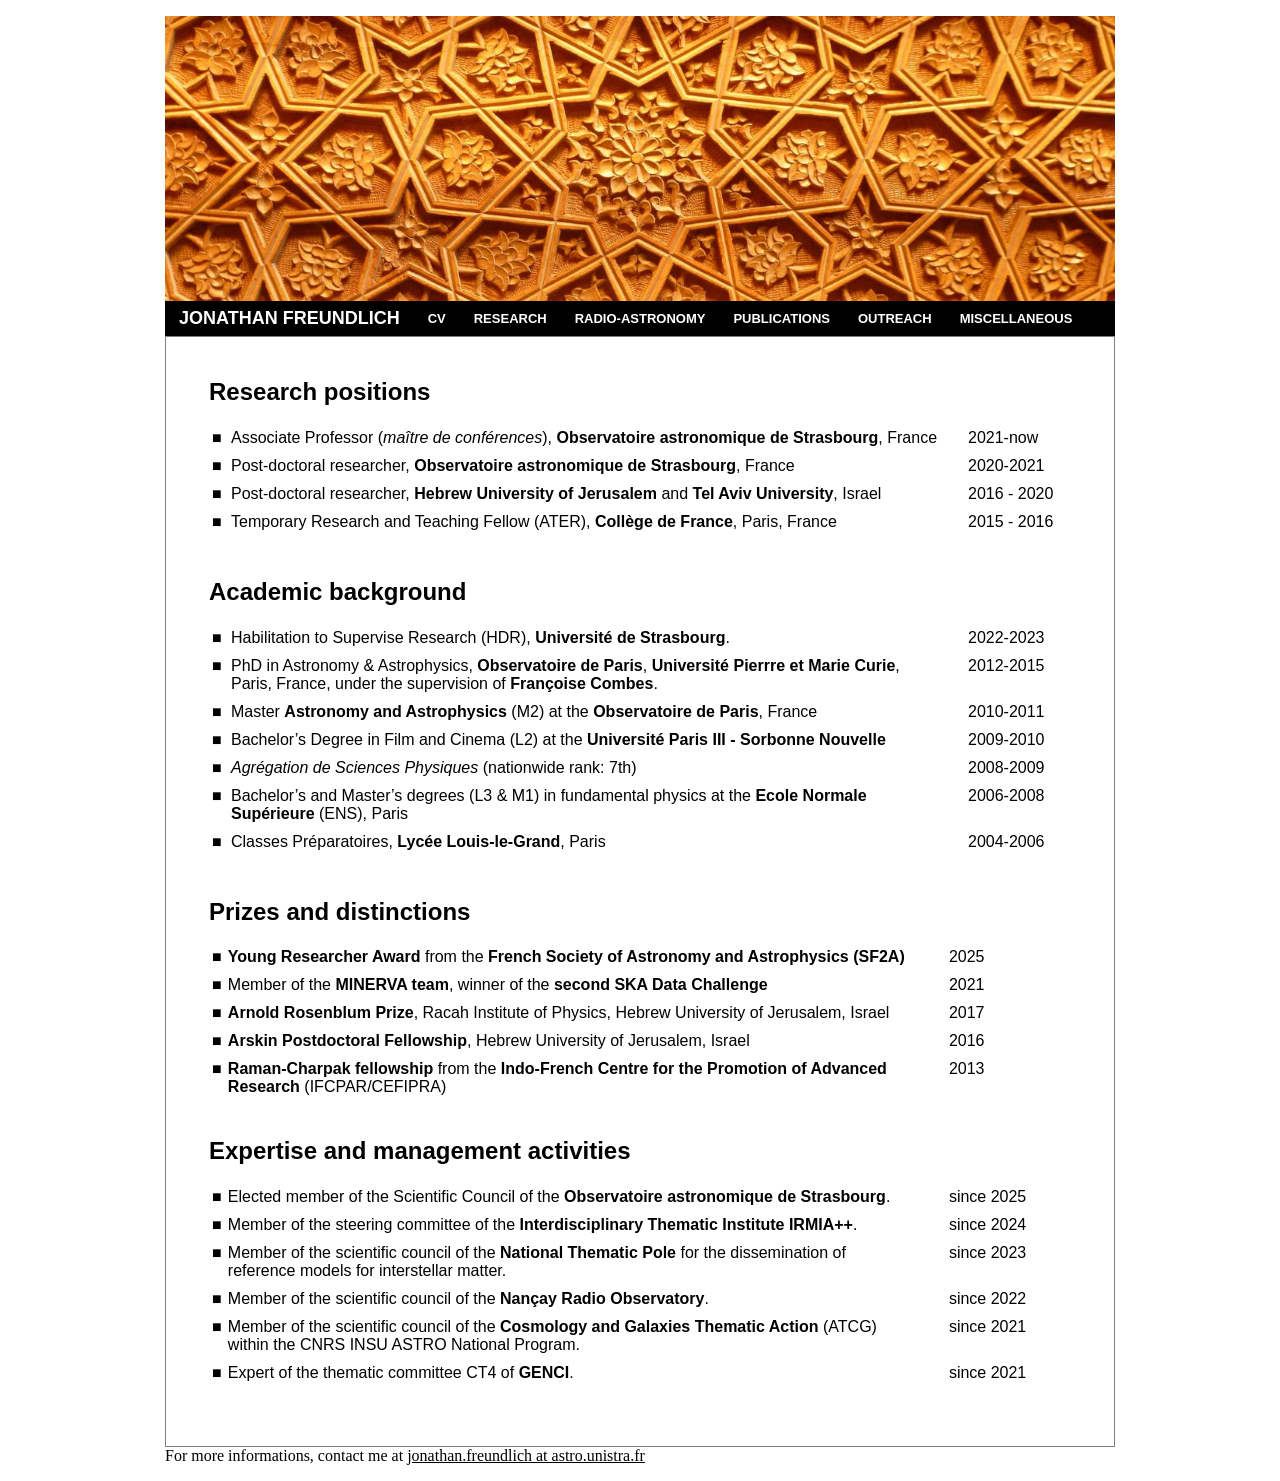
==== commit c6b4321b: "Update website files" ====
--- a/cv.html
+++ b/cv.html
@@ -61,20 +61,6 @@
   
 <br />
   
-<hr width="100%" align="center">
-  
-<h2 width=90%>Main research interests</h2>
-<ul width=90%>
-    <li>Galaxy evolution</li>	  
-    <li>Dark matter haloes</li>  
-    <li>Molecular gas in galaxies</li>
-    <li>Star formation and its regulation.</li>
-    <li>Alternatives to cold dark matter</li>
-</ul>
-<br />
-
-<hr width="100%" align="center">
-<br />
 
 <h2 width=100%>Research positions</h2>
 <table  width=100%>
@@ -202,21 +188,21 @@
 <h2 width=100%>Prizes and distinctions</h2>
 <table  width=100%>
     <tr valign="top" class="spaceUnder">
-      <td width=15px valign="top">&#9632; </td>
+      <td width=5px valign="top">&#9632; </td>
       <td valign="top"><a href="https://sf2a.eu/website2023/message-sf2a-12-04-2025/" style="text-decoration:none" class="type1"><b>Young Researcher Award</b></a> from the <a href="https://sf2a.eu/website2023/" style="text-decoration:none" class="type1"><b>French Society of Astronomy and Astrophysics (SF2A)</b></a></td>
       <td width=20px></td>
       <td width=100px valign="top">2025</td>
     </tr>
     
     <tr valign="top" class="spaceUnder">
-      <td width=15px valign="top">&#9632; </td>
+      <td width=5px valign="top">&#9632; </td>
       <td valign="top">Member of the <a href="https://minerva-astro.obspm.fr/ska-data-challenges/" style="text-decoration:none" class="type1"><b>MINERVA team</b></a>, winner of the <a href="https://sdc2.skao.int/" style="text-decoration:none" class="type1"><b>second SKA Data Challenge</b></a></td>
       <td width=20px></td>
       <td width=100px valign="top">2021</td>
     </tr>
     
     <tr valign="top" class="spaceUnder">
-      <td width=15px valign="top">&#9632; </td>
+      <td width=5px valign="top">&#9632; </td>
       <td valign="top"><b>Arnold Rosenblum Prize</b>, Racah
 	Institute of Physics, Hebrew University of Jerusalem, Israel</td>
       <td width=20px></td>
@@ -224,7 +210,7 @@
     </tr>
     
     <tr valign="top" class="spaceUnder">
-      <td width=15px valign="top">&#9632; </td>
+      <td width=5px valign="top">&#9632; </td>
       <td width=580px valign="top"><a
 	href="http://ldft.huji.ac.il/" style="text-decoration:none"
 	class="type1"><b>Arskin Postdoctoral Fellowship</b></a>, Hebrew University of Jerusalem, Israel</td>
@@ -233,7 +219,7 @@
     </tr>
     
     <tr valign="top" >
-      <td width=15px valign="top">&#9632; </td>
+      <td width=5px valign="top">&#9632; </td>
       <td valign="top" class="spaceUnder"><a
 	href="http://www.inde.campusfrance.org/en/page/Raman-charpak-scholarship" style="text-decoration:none"
 	class="type1"><b>Raman-Charpak fellowship</b></a> from the <a
@@ -249,7 +235,7 @@
 <table  width=100%>
     
     <tr valign="top" class="spaceUnder">
-      <td width=15px valign="top">&#9632; </td>
+      <td width=5px valign="top">&#9632; </td>
       <td valign="top">Elected member of the Scientific Council of the <a
           href="https://astro.unistra.fr/" style="text-decoration:
           none" class="type1"><b>Observatoire astronomique de Strasbourg</b></a>.</td>
@@ -258,7 +244,7 @@
     </tr>
     
     <tr class="spaceUnder">
-      <td width=15pxvalign="top">&#9632; </td>
+      <td width=5pxvalign="top">&#9632; </td>
       <td width=580px valign="top">Member of the steering committee of the <a
           href="https://irmiapp.unistra.fr/fr/" style="text-decoration:
           none" class="type1"><b>Interdisciplinary Thematic Institute IRMIA++</b></a>.
@@ -268,7 +254,7 @@
     </tr>
     
     <tr class="spaceUnder">
-      <td width=15px valign="top">&#9632; </td>
+      <td width=5px valign="top">&#9632; </td>
       <td valign="top">Member of the scientific council of the <a
           href="https://ism.obspm.fr/" style="text-decoration:
           none" class="type1"><b> National Thematic Pole</b></a> for the dissemination of reference models for interstellar matter.</td>
@@ -277,7 +263,7 @@
     </tr>
     
     <tr class="spaceUnder">
-      <td width=15px valign="top">&#9632; </td>
+      <td width=5px valign="top">&#9632; </td>
       <td valign="top">Member of the scientific council of the <a
           href="https://www.obs-nancay.fr/" style="text-decoration:
           none" class="type1"><b> Nançay Radio Observatory</b></a>.</td>
@@ -286,7 +272,7 @@
     </tr>
     
     <tr class="spaceUnder">
-      <td width=15px valign="top">&#9632; </td>
+      <td width=5px valign="top">&#9632; </td>
       <td valign="top">Member of the scientific council of the <a
           href="https://atcg.lam.fr/" style="text-decoration:
           none" class="type1"><b>Cosmology and Galaxies Thematic Action</b></a> (ATCG) within the CNRS INSU ASTRO National Program.</td>
@@ -295,7 +281,7 @@
     </tr>
    
    <tr class="spaceUnder">
-     <td width=15px valign="top">&#9632; </td>
+     <td width=5px valign="top">&#9632; </td>
      <td valign="top">Expert of the thematic committee CT4 of <a
          href="https://www.genci.fr/" style="text-decoration:
          none" class="type1"><b>GENCI</b></a>.</td>
